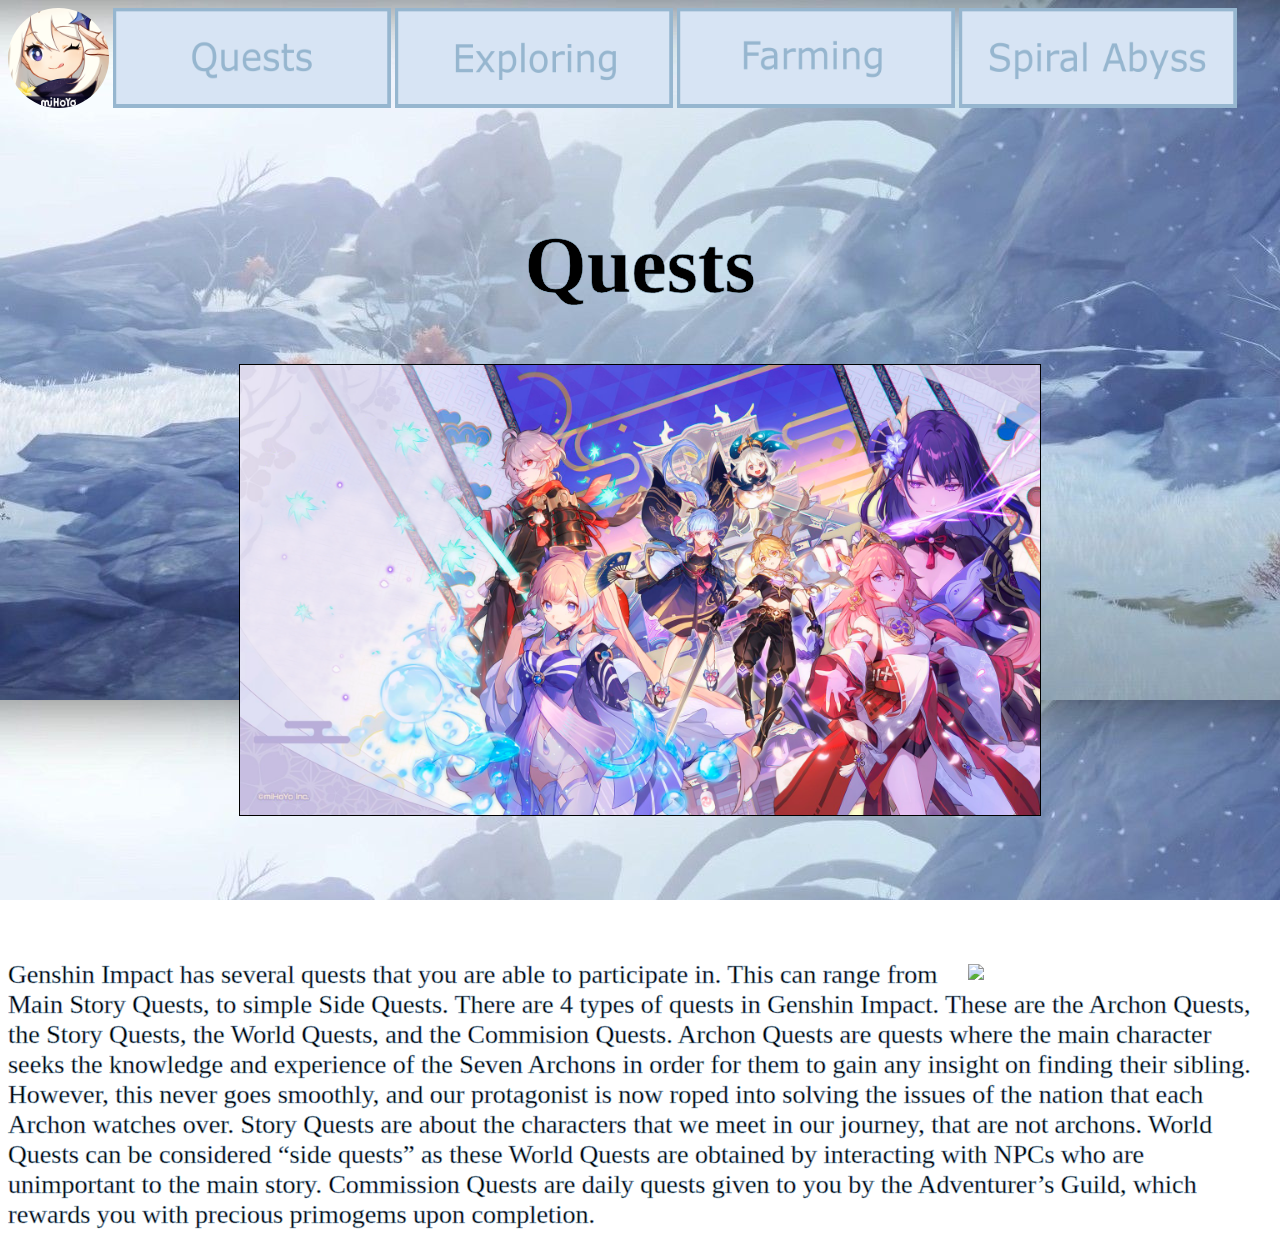
==== htdocs/inner1.html @ 27d3ee2f "Add files via upload" ====
<!DOCTYPE html>
<html>
	<head>
		<meta charset="UTF-8" />
		<title>Quests</title>
		
		<link rel="stylesheet" href="../css/styles.css" type="text/css" />
	</head>
	<body>
		<nav>
			<div>
				<a href="../index.html"><img id="logo" src="../images/logo.jpg" alt="Back to home"></img></a>
				<a href="inner1.html"><img id="pagelink" src="../images/questslink.png" alt="Quests"></img></a>
				<a href="inner2.html"><img id="pagelink" src="../images/exploringlink.png" alt="Exploring"></img></a>
				<a href="inner3.html"><img id="pagelink" src="../images/farminglink.png" alt="Farming"></img></a>
				<a href="inner4.html"><img id="pagelink" src="../images/abysslink.png" alt="Spiral Abyss"></img></a>
			</div>
		</nav>
		
		<br><br><br>

		<header id="title">
			<h1>Quests</h1>
			<img id="titleimage" src="../images/quests.png"></img>
		</header>
		<br><br><br><br><br><br>
		<article>
			<img id="subimage" src="../images/yanfei.png" align="right"></img>
			<p id="content">Genshin Impact has several quests that you are able to participate in. This can range from Main Story Quests, to simple Side Quests. There are 4 types of quests in Genshin Impact. These are the Archon Quests, the Story Quests, the World Quests, and the Commision Quests. Archon Quests are quests where the main character seeks the knowledge and experience of the Seven Archons in order for them to gain any insight on finding their sibling. However, this never goes smoothly, and our protagonist is now roped into solving the issues of the nation that each Archon watches over. Story Quests are about the characters that we meet in our journey, that are not archons. World Quests can be considered “side quests” as these World Quests are obtained by interacting with NPCs who are unimportant to the main story. Commission Quests are daily quests given to you by the Adventurer’s Guild, which rewards you with precious primogems upon completion.
			</p>
			
		</article>
		
	</body>
</html>
---- css/styles.css ----
*{
font-family: verdana;
color: black;
-webkit-text-stroke-width: 0.5px;
-webkit-text-stroke-color: #96B6CF;
}

body{
background-image: url("../images/dragonspine.jpg");
background-attachment: fixed;
}

#logo{
height: 100px;
width: 8%;
border: solid 0px;
border-radius: 50px;
} 

#pagelink{
height: 100px;
width: 22%;
}

#title{
font-size: 40px;
text-align: center;
margin: auto;
}

#titleimage{
height: 450px;
width: 800px;
border: solid black 1px;
}

#content{
font-size: 26px;
}

#subimage{
width: 300px;
padding: 4px;
}

#items{
text-align: center;
}
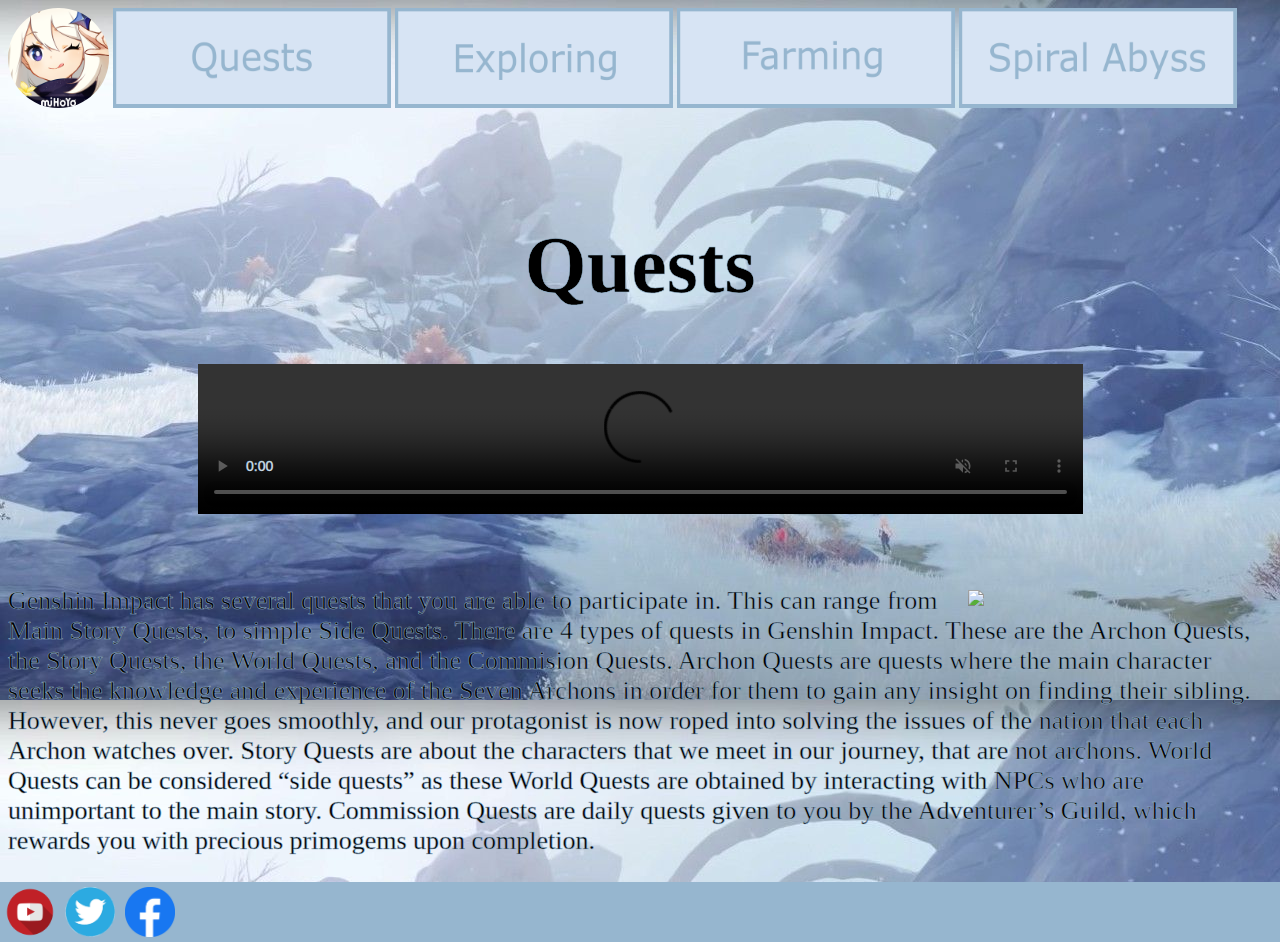
==== commit 8894fd19: "Add files via upload" ====
--- a/htdocs/inner1.html
+++ b/htdocs/inner1.html
@@ -21,15 +21,24 @@
 
 		<header id="title">
 			<h1>Quests</h1>
-			<img id="titleimage" src="../images/quests.png"></img>
+			<video controls loop="true" muted autoplay="autoplay" id="video"><source src="../videos/quests.mp4" type="video/mp4"></video>
 		</header>
-		<br><br><br><br><br><br>
+		<br><br>
 		<article>
 			<img id="subimage" src="../images/yanfei.png" align="right"></img>
-			<p id="content">Genshin Impact has several quests that you are able to participate in. This can range from Main Story Quests, to simple Side Quests. There are 4 types of quests in Genshin Impact. These are the Archon Quests, the Story Quests, the World Quests, and the Commision Quests. Archon Quests are quests where the main character seeks the knowledge and experience of the Seven Archons in order for them to gain any insight on finding their sibling. However, this never goes smoothly, and our protagonist is now roped into solving the issues of the nation that each Archon watches over. Story Quests are about the characters that we meet in our journey, that are not archons. World Quests can be considered “side quests” as these World Quests are obtained by interacting with NPCs who are unimportant to the main story. Commission Quests are daily quests given to you by the Adventurer’s Guild, which rewards you with precious primogems upon completion.
+			<p id="text">Genshin Impact has several quests that you are able to participate in. This can range from Main Story Quests, to simple Side Quests. There are 4 types of quests in Genshin Impact. These are the Archon Quests, the Story Quests, the World Quests, and the Commision Quests. Archon Quests are quests where the main character seeks the knowledge and experience of the Seven Archons in order for them to gain any insight on finding their sibling. However, this never goes smoothly, and our protagonist is now roped into solving the issues of the nation that each Archon watches over. Story Quests are about the characters that we meet in our journey, that are not archons. World Quests can be considered “side quests” as these World Quests are obtained by interacting with NPCs who are unimportant to the main story. Commission Quests are daily quests given to you by the Adventurer’s Guild, which rewards you with precious primogems upon completion.
 			</p>
 			
-		</article>
-		
+		<div class="footer">
+			<div id="imgcontainer">
+				<a href=https://www.youtube.com/c/GenshinImpact><img id="icon" src="../images/youtube.png"></img></a>
+			</div>
+			<div id="imgcontainer">
+				<a href=https://twitter.com/GenshinImpact><img id="icon" src="../images/twitter.png"></img></a>
+			</div>
+			<div id="imgcontainer">
+				<a href=https://www.facebook.com/Genshinimpact/><img id="icon" src="../images/facebook.png"></img></a>
+			</div>
+		</div>
 	</body>
 </html>--- a/css/styles.css
+++ b/css/styles.css
@@ -28,14 +28,19 @@
 margin: auto;
 }
 
-#titleimage{
-height: 450px;
-width: 800px;
-border: solid black 1px;
+#text{
+font-size: 26px;
 }
 
-#content{
-font-size: 26px;
+#titleimage{
+width: 100%;
+border: solid black 1px;
+center-align;
+}
+
+#video{
+height: 100%;
+width: 70%;
 }
 
 #subimage{
@@ -45,4 +50,53 @@
 
 #items{
 text-align: center;
+}
+
+.parent{
+position: relative;
+width: 60%;
+margin: auto;
+left:0;
+}
+
+#overlay{
+font-size:20px;
+text-align:center;
+center-align;
+color: white;
+background: #00000080;
+position:absolute;
+top:0;
+width:100%;
+height:100%;
+opacity:0;
+}
+
+#overlay:hover{
+opacity:1;
+}
+
+.footer {
+position: absolute;
+left:0;
+bottom:100;
+background-color: #96B6CF;
+width:100%;
+content: "";
+clear: both;
+display: table;
+}
+
+#icon{
+width: 50px;
+height: 50px;
+display: block;
+margin-left: auto;
+margin-right: auto;
+}
+
+#imgcontainer{
+float: left;
+margin:auto;
+padding: 5px;
 }